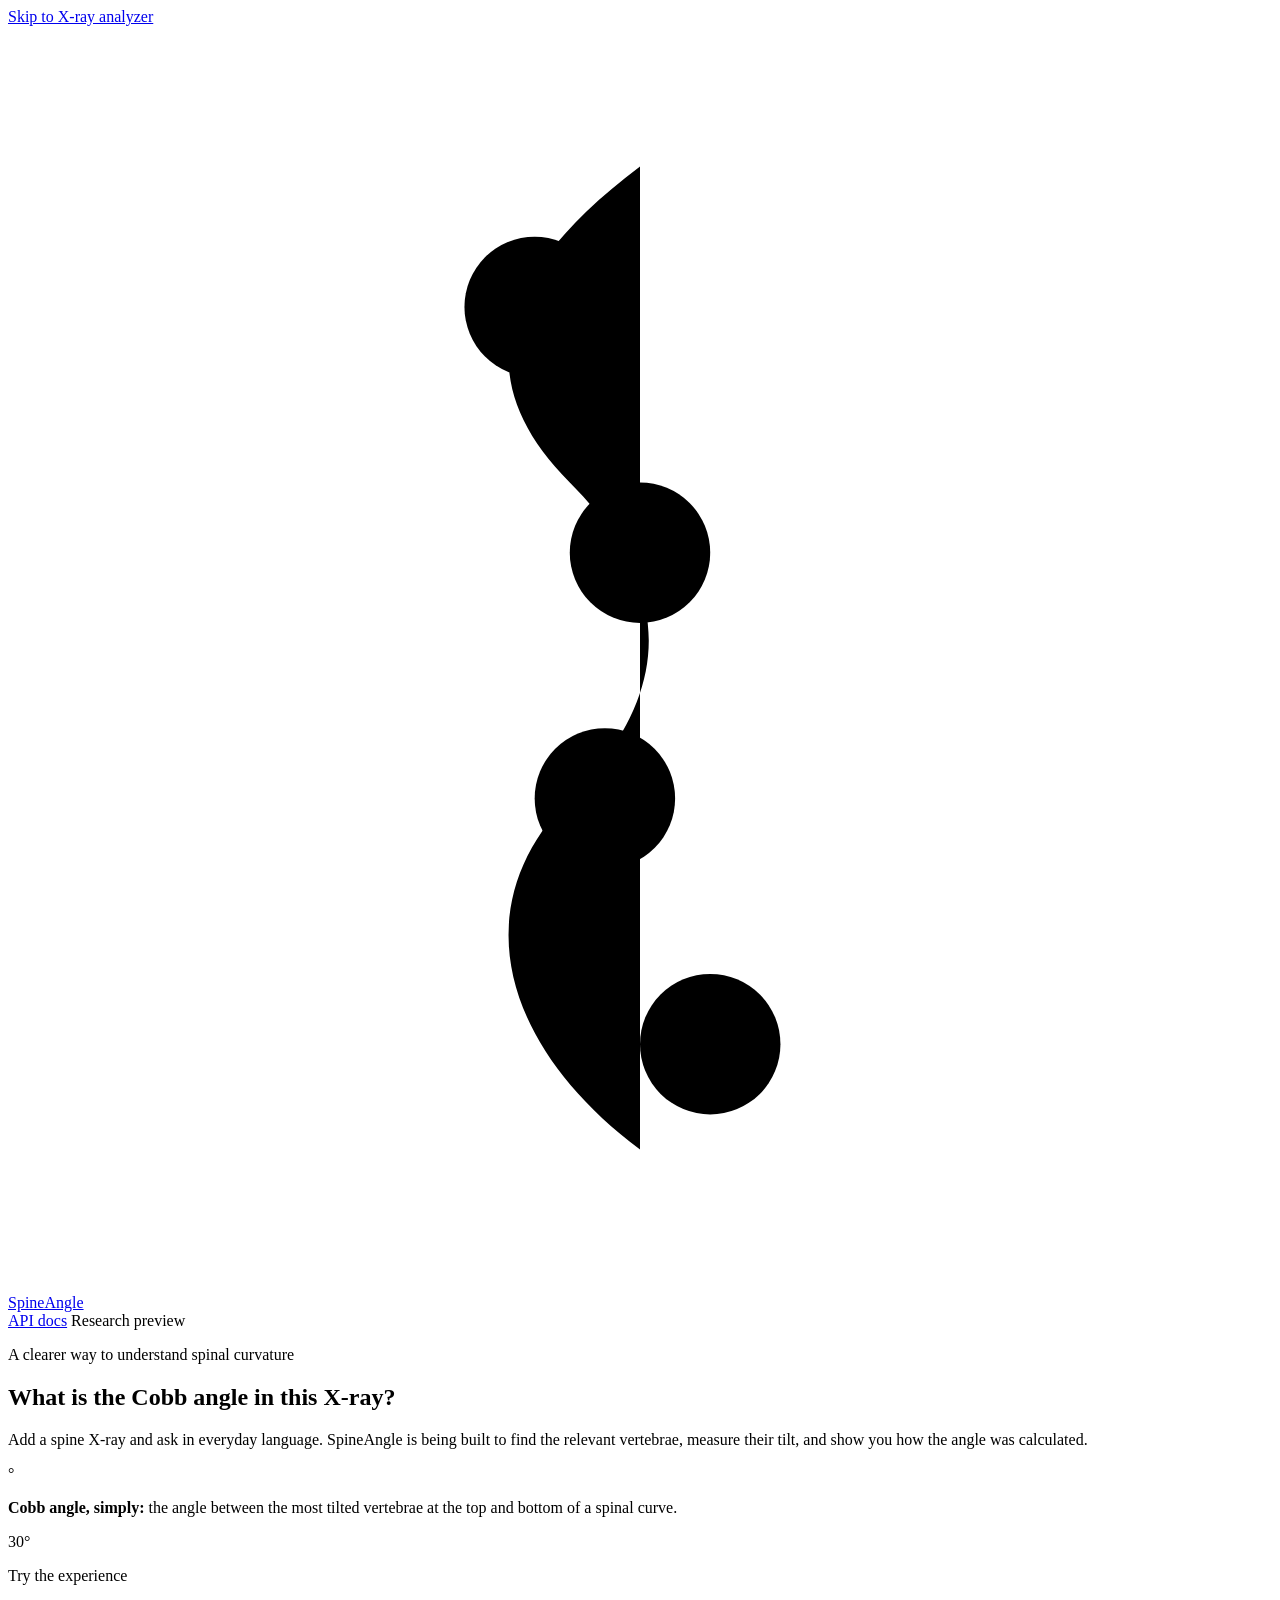
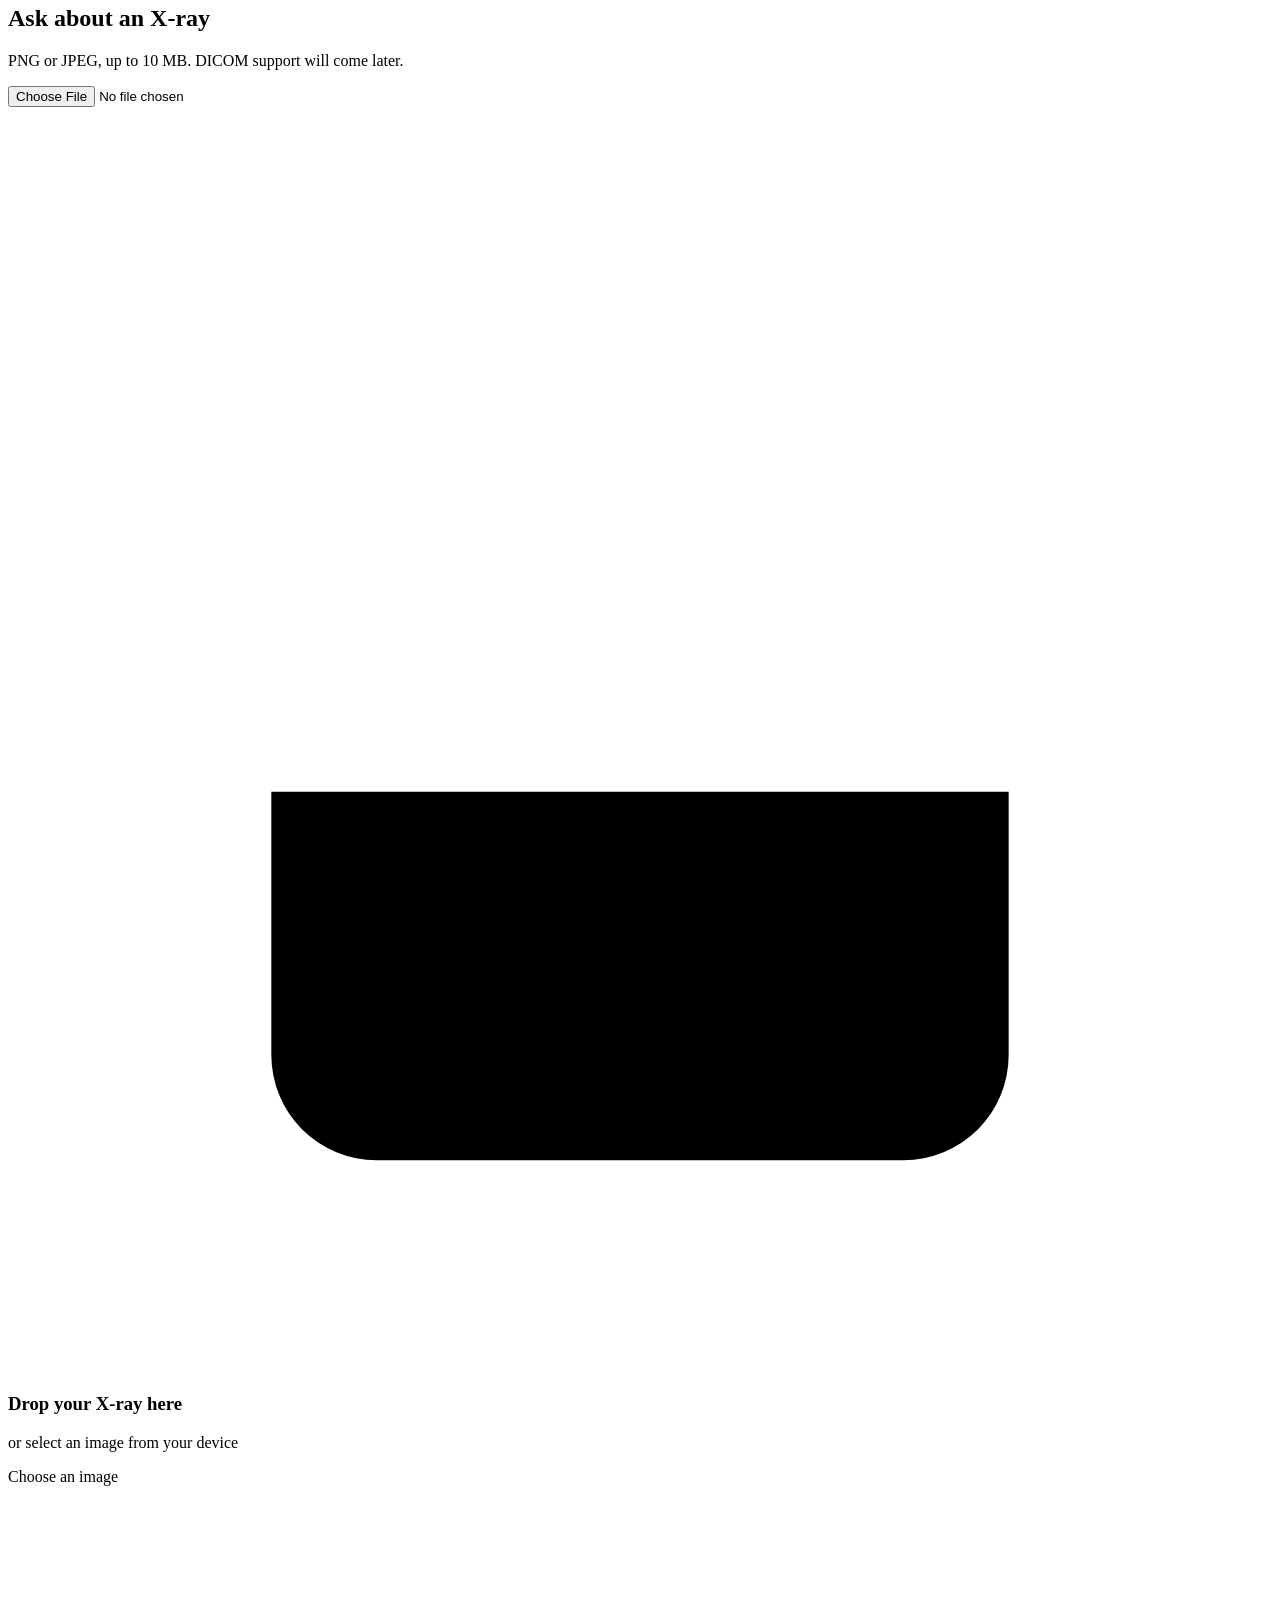
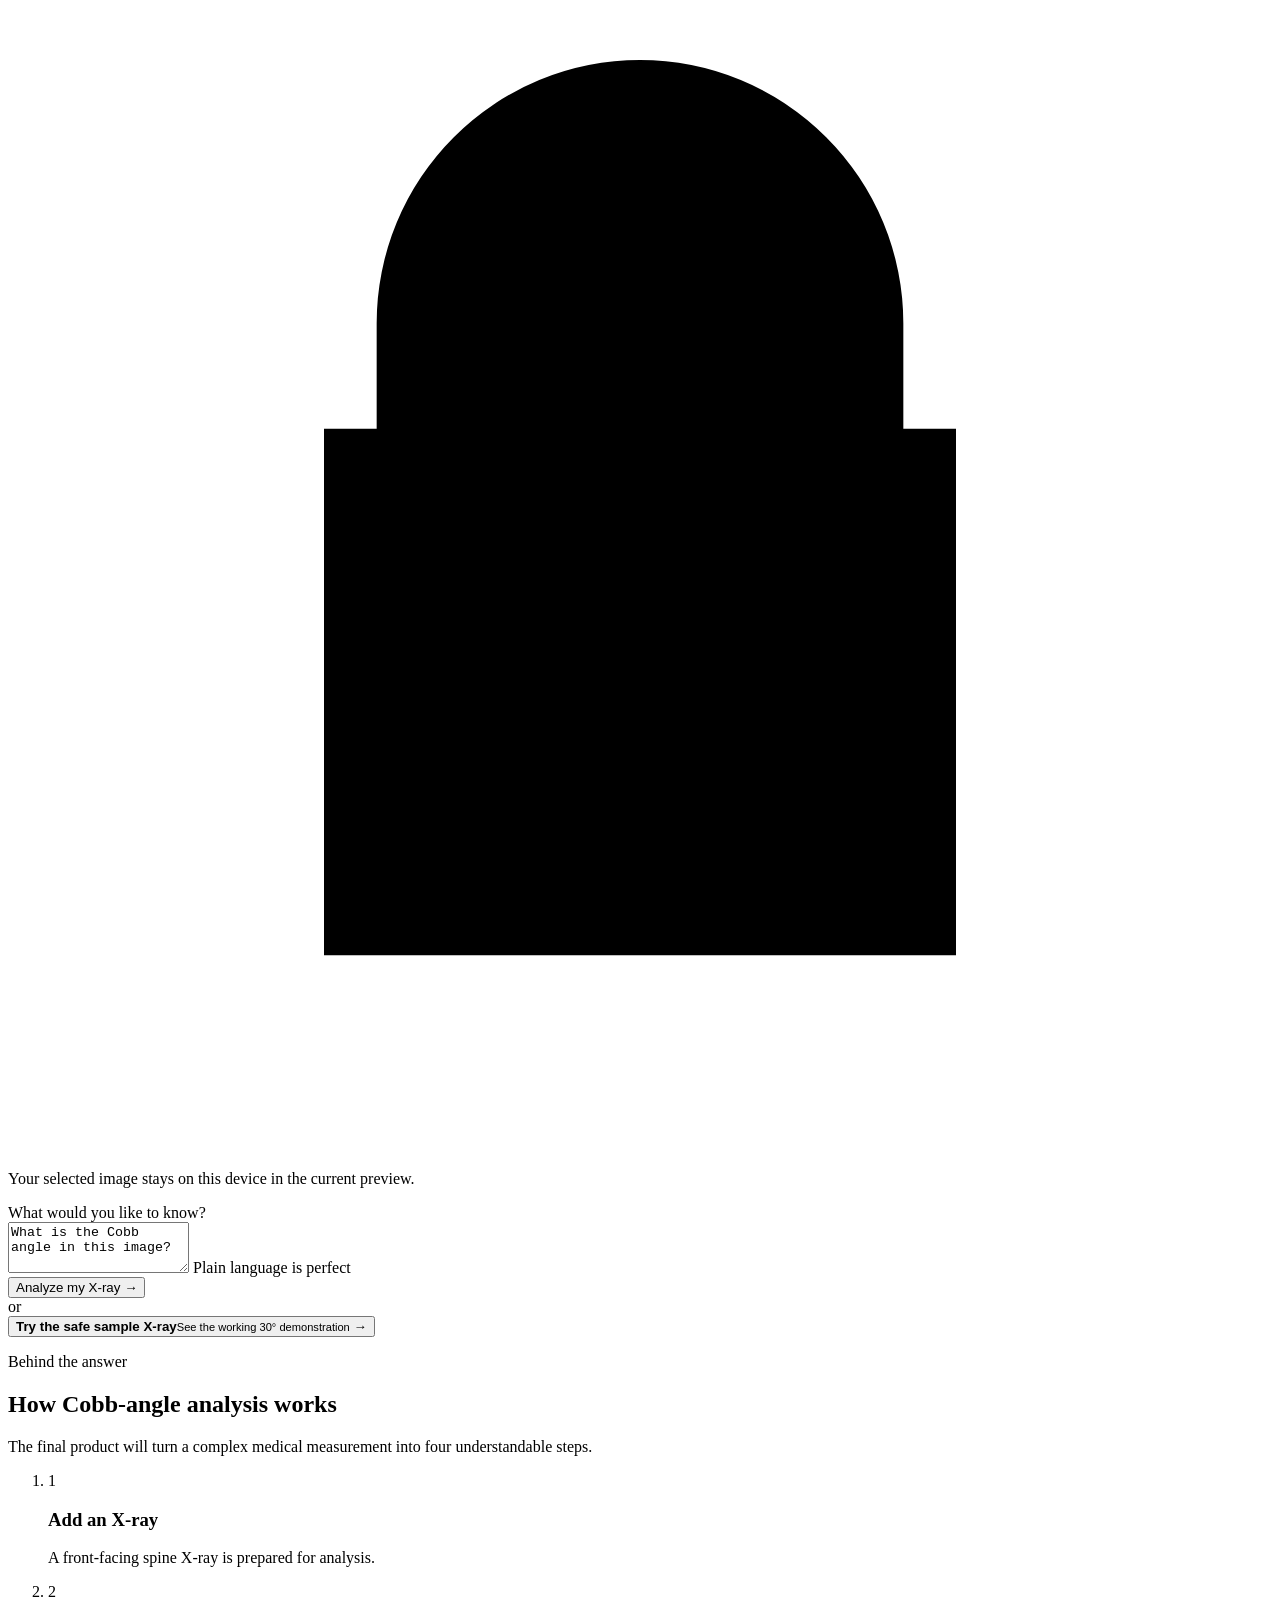
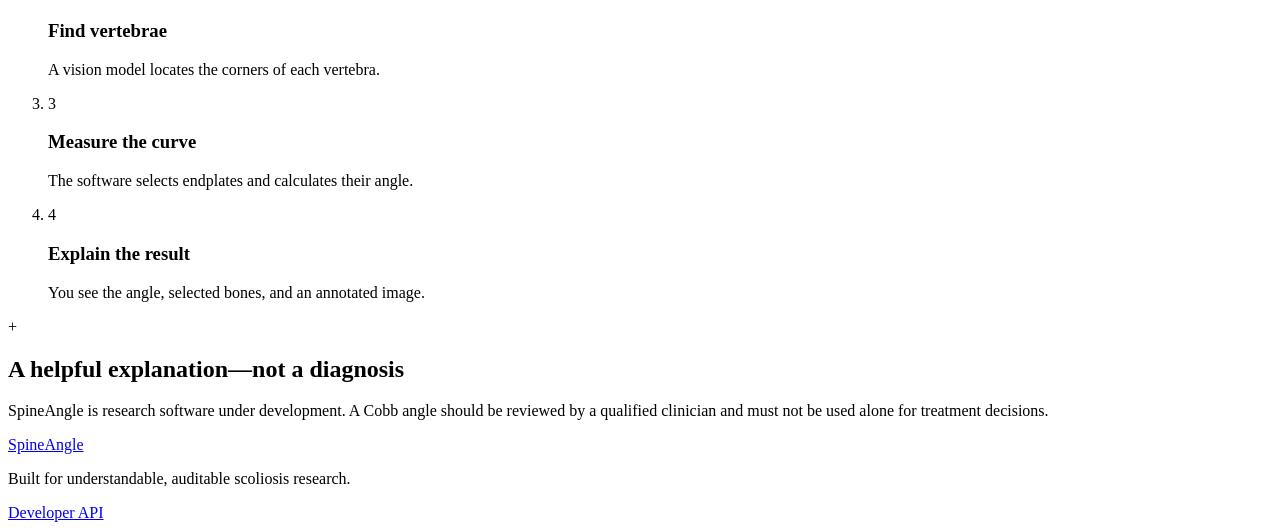
==== frontend/index.html @ 1d103268 "Move frontend to a top-level folder, out of the Python package Previously the static UI lived at src" ====
<!doctype html>
<html lang="en">
  <head>
    <meta charset="utf-8" />
    <meta name="viewport" content="width=device-width, initial-scale=1" />
    <meta
      name="description"
      content="A research preview for explaining Cobb-angle measurement from spine X-rays."
    />
    <title>SpineAngle — Understand a Cobb angle</title>
    <link rel="stylesheet" href="/assets/styles.css" />
    <script src="/assets/app.js" defer></script>
  </head>
  <body>
    <a class="skip-link" href="#analyzer">Skip to X-ray analyzer</a>

    <header class="site-header">
      <a class="brand" href="/" aria-label="SpineAngle home">
        <span class="brand-mark" aria-hidden="true">
          <svg viewBox="0 0 36 36" role="img">
            <path d="M18 4c-4 3-5 6-2 9 3 3 3 6 0 9-3 3-2 7 2 10" />
            <circle cx="15" cy="8" r="2" />
            <circle cx="18" cy="15" r="2" />
            <circle cx="17" cy="22" r="2" />
            <circle cx="20" cy="29" r="2" />
          </svg>
        </span>
        <span>SpineAngle</span>
      </a>
      <div class="header-actions">
        <a class="docs-link" href="/docs">API docs</a>
        <span class="preview-pill"><span></span> Research preview</span>
      </div>
    </header>

    <main>
      <section class="hero" aria-labelledby="page-title">
        <div class="hero-copy">
          <p class="eyebrow">A clearer way to understand spinal curvature</p>
          <h1 id="page-title">What is the Cobb angle in this X-ray?</h1>
          <p class="hero-description">
            Add a spine X-ray and ask in everyday language. SpineAngle is being built to find
            the relevant vertebrae, measure their tilt, and show you how the angle was calculated.
          </p>
          <div class="plain-language-note">
            <span aria-hidden="true">°</span>
            <p>
              <strong>Cobb angle, simply:</strong> the angle between the most tilted vertebrae
              at the top and bottom of a spinal curve.
            </p>
          </div>
        </div>

        <div class="hero-visual" aria-hidden="true">
          <div class="scan-frame">
            <div class="scan-glow"></div>
            <div class="spine">
              <i></i><i></i><i></i><i></i><i></i><i></i><i></i><i></i><i></i>
            </div>
            <div class="measure-line measure-line-top"></div>
            <div class="measure-line measure-line-bottom"></div>
            <div class="angle-chip">30°</div>
          </div>
        </div>
      </section>

      <section class="analyzer-section" id="analyzer" aria-labelledby="analyzer-title">
        <div class="section-heading">
          <p class="eyebrow">Try the experience</p>
          <h2 id="analyzer-title">Ask about an X-ray</h2>
          <p>PNG or JPEG, up to 10 MB. DICOM support will come later.</p>
        </div>

        <div class="analyzer-grid">
          <div class="upload-card">
            <div
              class="drop-zone"
              id="drop-zone"
              role="button"
              tabindex="0"
              aria-describedby="upload-help upload-privacy"
            >
              <input id="xray-input" type="file" accept="image/png,image/jpeg,.png,.jpg,.jpeg" />
              <div class="upload-empty" id="upload-empty">
                <div class="upload-icon" aria-hidden="true">
                  <svg viewBox="0 0 24 24">
                    <path d="M12 16V4m0 0L7.5 8.5M12 4l4.5 4.5M5 13v5a2 2 0 0 0 2 2h10a2 2 0 0 0 2-2v-5" />
                  </svg>
                </div>
                <h3>Drop your X-ray here</h3>
                <p id="upload-help">or select an image from your device</p>
                <span class="choose-file">Choose an image</span>
              </div>
              <div class="upload-preview" id="upload-preview" hidden>
                <img id="preview-image" alt="Preview of the selected spine X-ray" />
                <div class="file-summary">
                  <span class="file-type" id="file-type">JPG</span>
                  <div>
                    <strong id="file-name"></strong>
                    <small id="file-size"></small>
                  </div>
                  <button class="icon-button" id="remove-image" type="button" aria-label="Remove image">×</button>
                </div>
              </div>
            </div>

            <p class="privacy-note" id="upload-privacy">
              <svg viewBox="0 0 24 24" aria-hidden="true"><path d="M7 10V8a5 5 0 0 1 10 0v2m-11 0h12v10H6z" /></svg>
              Your selected image stays on this device in the current preview.
            </p>
          </div>

          <div class="question-card">
            <label for="question-input">What would you like to know?</label>
            <div class="question-input-wrap">
              <textarea id="question-input" rows="3">What is the Cobb angle in this image?</textarea>
              <span class="character-hint">Plain language is perfect</span>
            </div>
            <button class="primary-button" id="analyze-button" type="button">
              <span>Analyze my X-ray</span>
              <span aria-hidden="true">→</span>
            </button>
            <div class="or-divider"><span>or</span></div>
            <button class="secondary-button" id="sample-button" type="button">
              <span class="sample-thumbnail" aria-hidden="true"></span>
              <span><strong>Try the safe sample X-ray</strong><small>See the working 30° demonstration</small></span>
              <span aria-hidden="true">→</span>
            </button>
          </div>
        </div>

        <div class="status-card" id="status-card" role="status" aria-live="polite" hidden>
          <div class="status-icon" aria-hidden="true">i</div>
          <div>
            <h3 id="status-title">The landmark AI is the next milestone</h3>
            <p id="status-message"></p>
          </div>
          <button class="text-button" id="status-sample-button" type="button">Try the sample instead</button>
        </div>

        <section class="result-card" id="result-card" aria-labelledby="result-title" hidden>
          <div class="result-image-wrap">
            <img id="result-image" alt="Synthetic X-ray annotated with the selected Cobb endplates" />
            <span class="image-badge">Annotated result</span>
          </div>
          <div class="result-content">
            <p class="eyebrow">Sample analysis complete</p>
            <div class="result-heading-row">
              <div>
                <h2 id="result-title">Cobb angle</h2>
                <p>A known synthetic case used to verify the software workflow.</p>
              </div>
              <div class="angle-result"><strong id="angle-value">—</strong><span>degrees</span></div>
            </div>
            <div class="result-explanation">
              <h3>What this means</h3>
              <p id="angle-explanation"></p>
            </div>
            <dl class="measurement-details">
              <div><dt>Upper vertebra</dt><dd id="upper-vertebra">—</dd></div>
              <div><dt>Lower vertebra</dt><dd id="lower-vertebra">—</dd></div>
              <div><dt>Method</dt><dd>Endplate angle</dd></div>
            </dl>
            <div class="result-actions">
              <a class="primary-button compact" id="annotated-link" href="#" target="_blank" rel="noreferrer">View full image</a>
              <button class="text-button" id="start-over" type="button">Start over</button>
            </div>
          </div>
        </section>
      </section>

      <section class="how-it-works" aria-labelledby="how-title">
        <div class="section-heading centered">
          <p class="eyebrow">Behind the answer</p>
          <h2 id="how-title">How Cobb-angle analysis works</h2>
          <p>The final product will turn a complex medical measurement into four understandable steps.</p>
        </div>
        <ol class="steps">
          <li><span>1</span><h3>Add an X-ray</h3><p>A front-facing spine X-ray is prepared for analysis.</p></li>
          <li><span>2</span><h3>Find vertebrae</h3><p>A vision model locates the corners of each vertebra.</p></li>
          <li><span>3</span><h3>Measure the curve</h3><p>The software selects endplates and calculates their angle.</p></li>
          <li><span>4</span><h3>Explain the result</h3><p>You see the angle, selected bones, and an annotated image.</p></li>
        </ol>
      </section>

      <section class="safety-banner" aria-label="Research use notice">
        <div class="safety-icon" aria-hidden="true">+</div>
        <div>
          <h2>A helpful explanation—not a diagnosis</h2>
          <p>
            SpineAngle is research software under development. A Cobb angle should be reviewed by a
            qualified clinician and must not be used alone for treatment decisions.
          </p>
        </div>
      </section>
    </main>

    <footer>
      <a class="brand footer-brand" href="/">SpineAngle</a>
      <p>Built for understandable, auditable scoliosis research.</p>
      <a href="/docs">Developer API</a>
    </footer>
  </body>
</html>
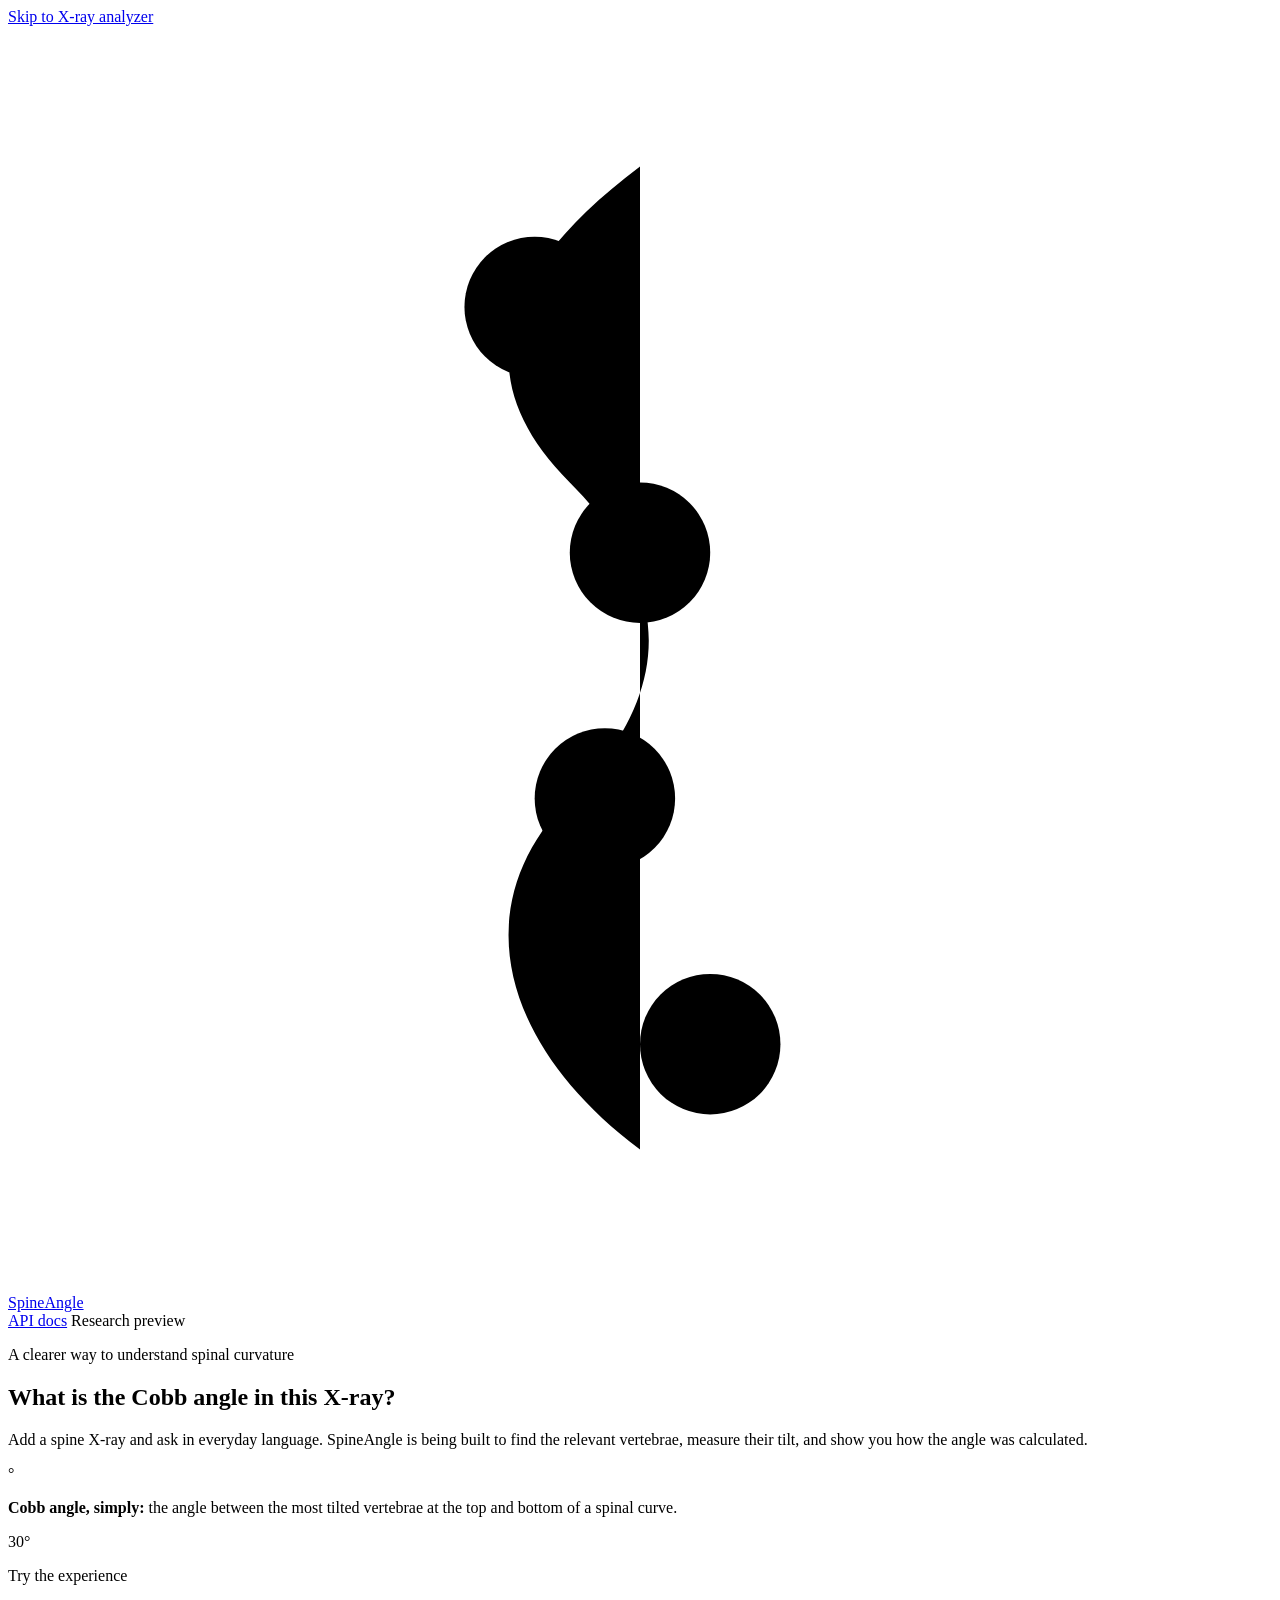
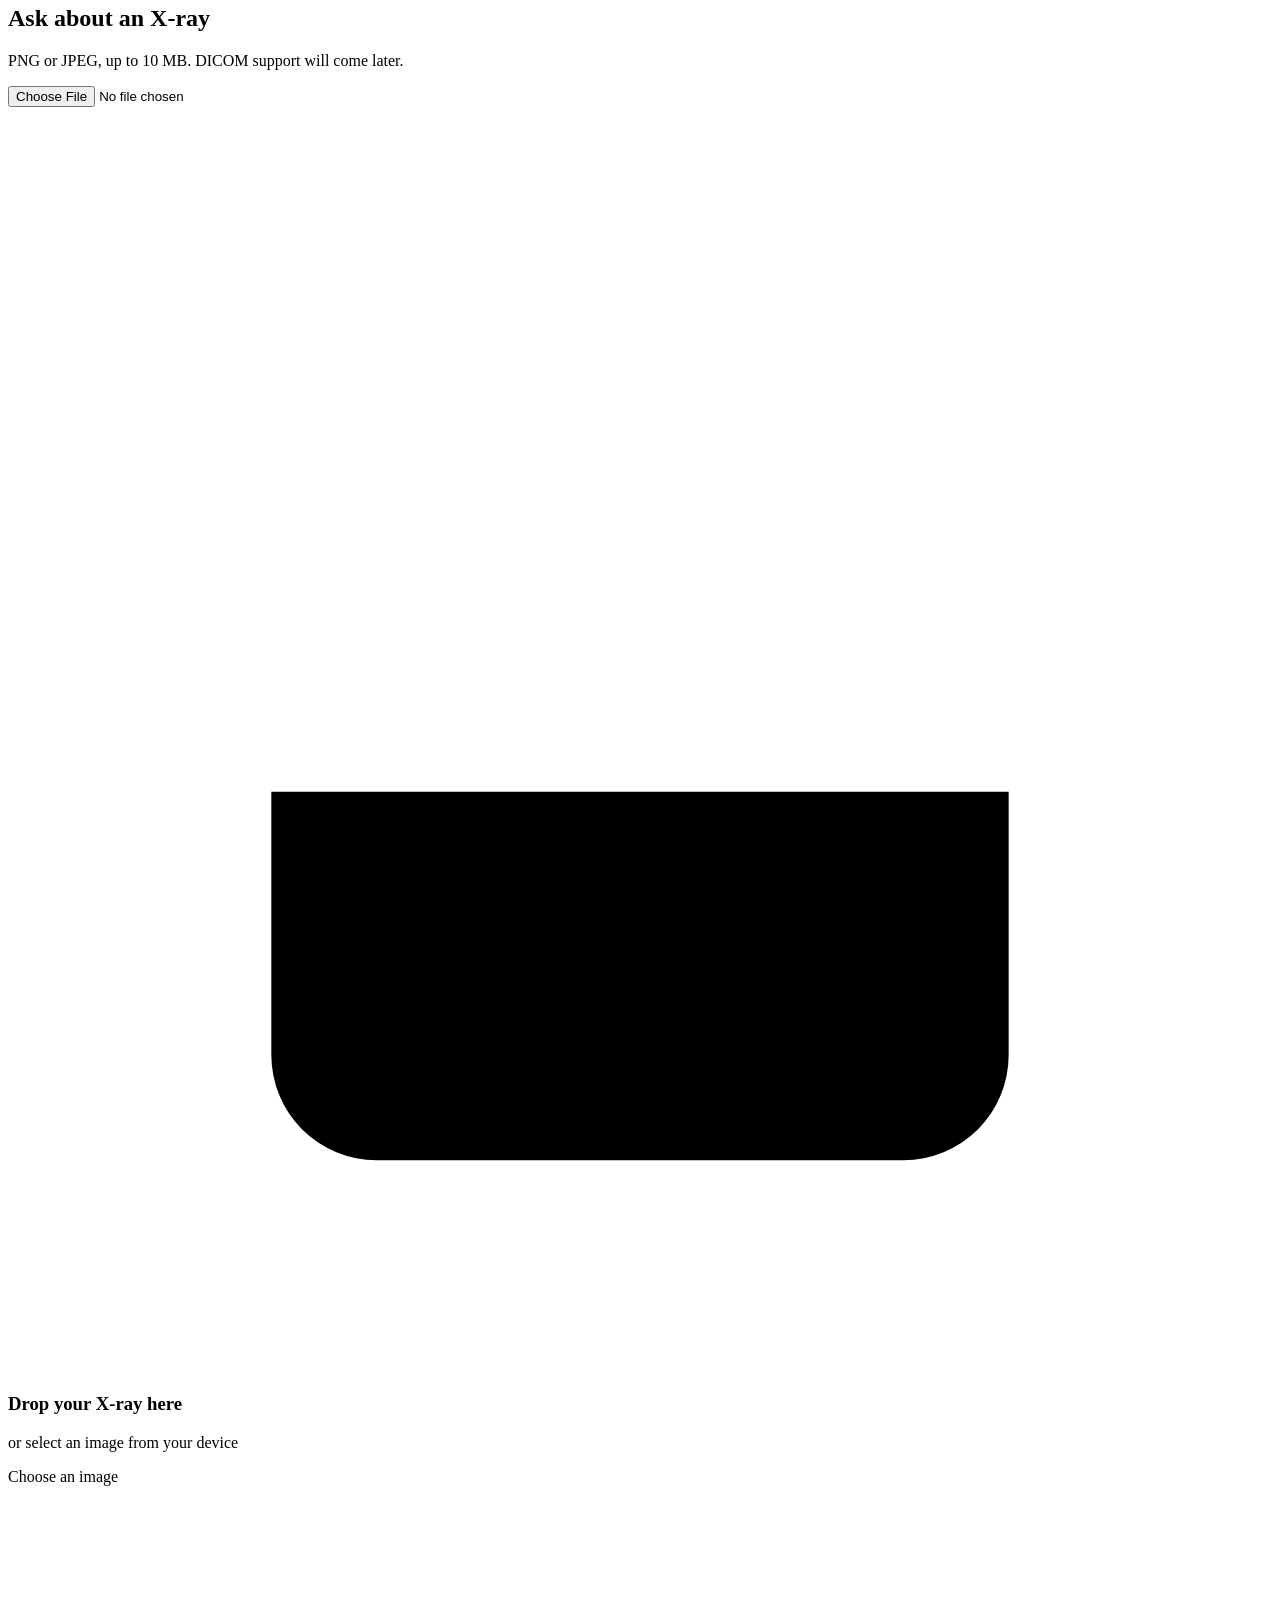
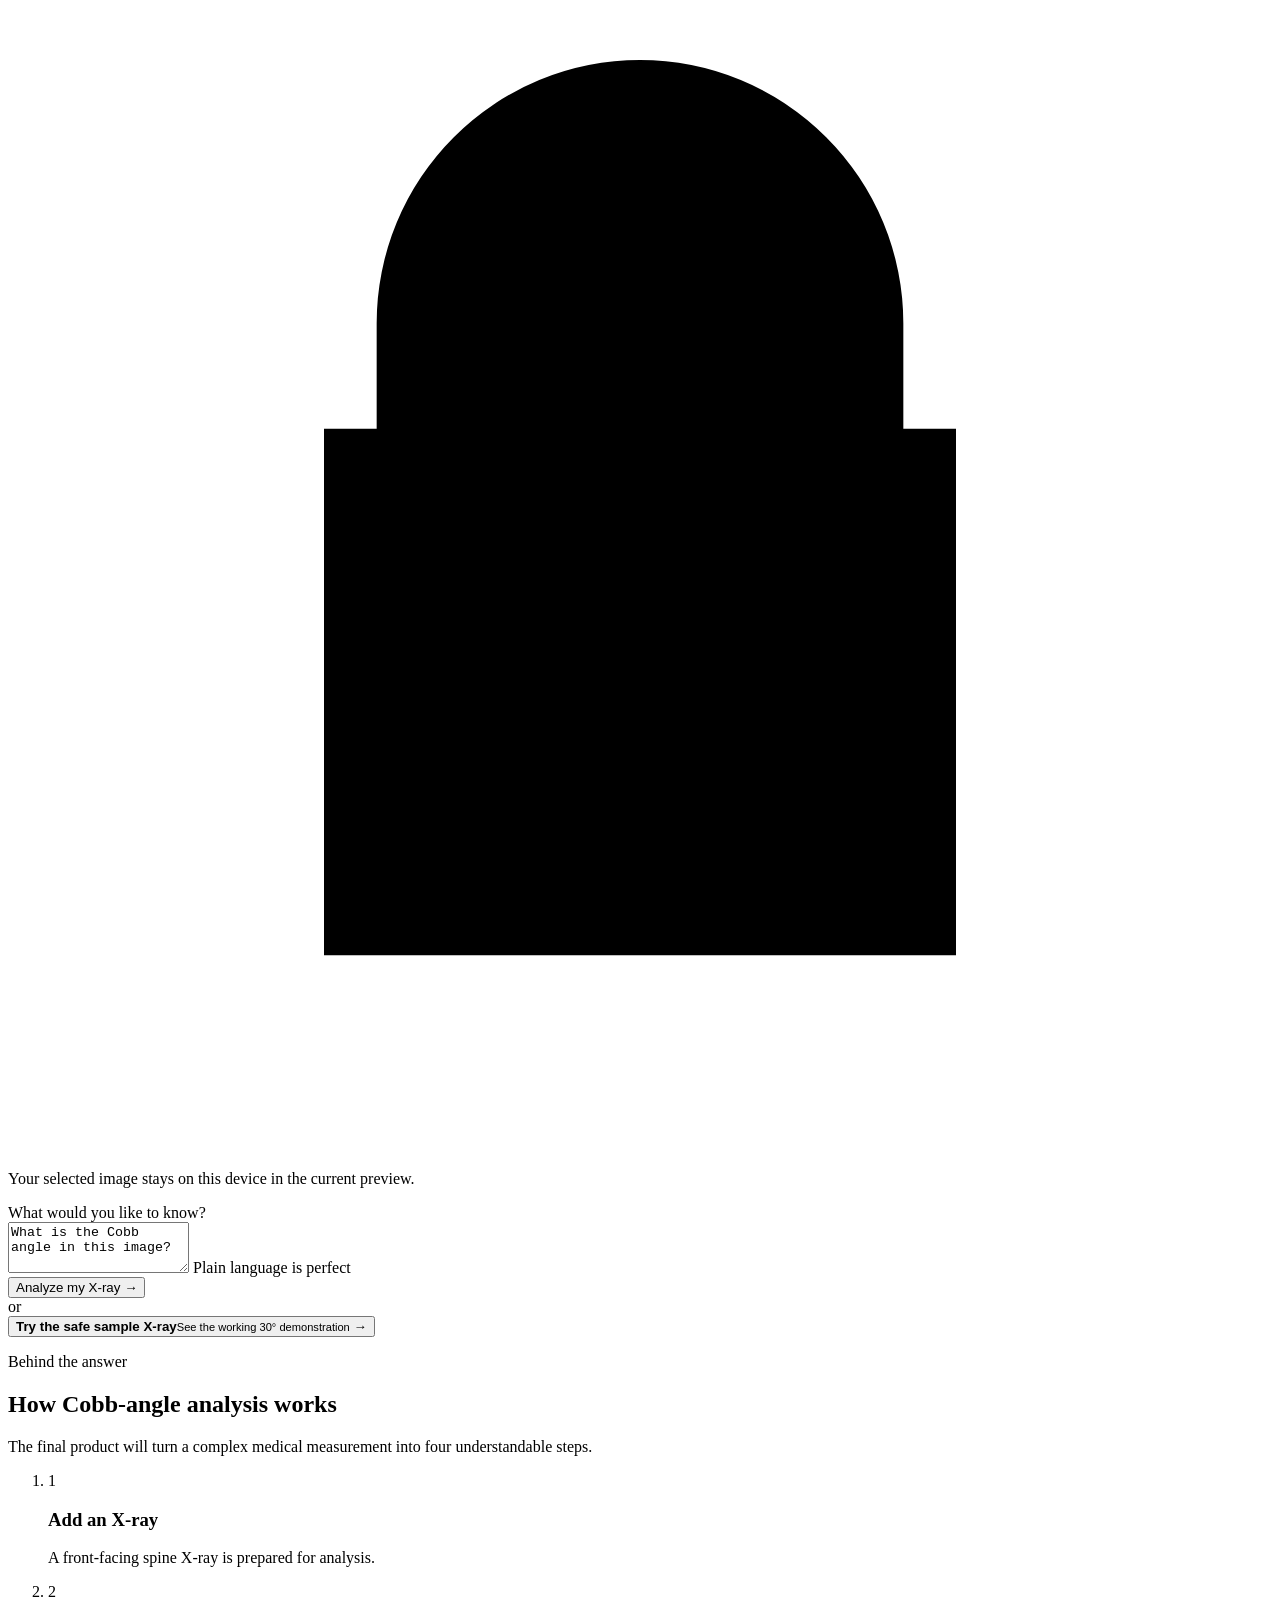
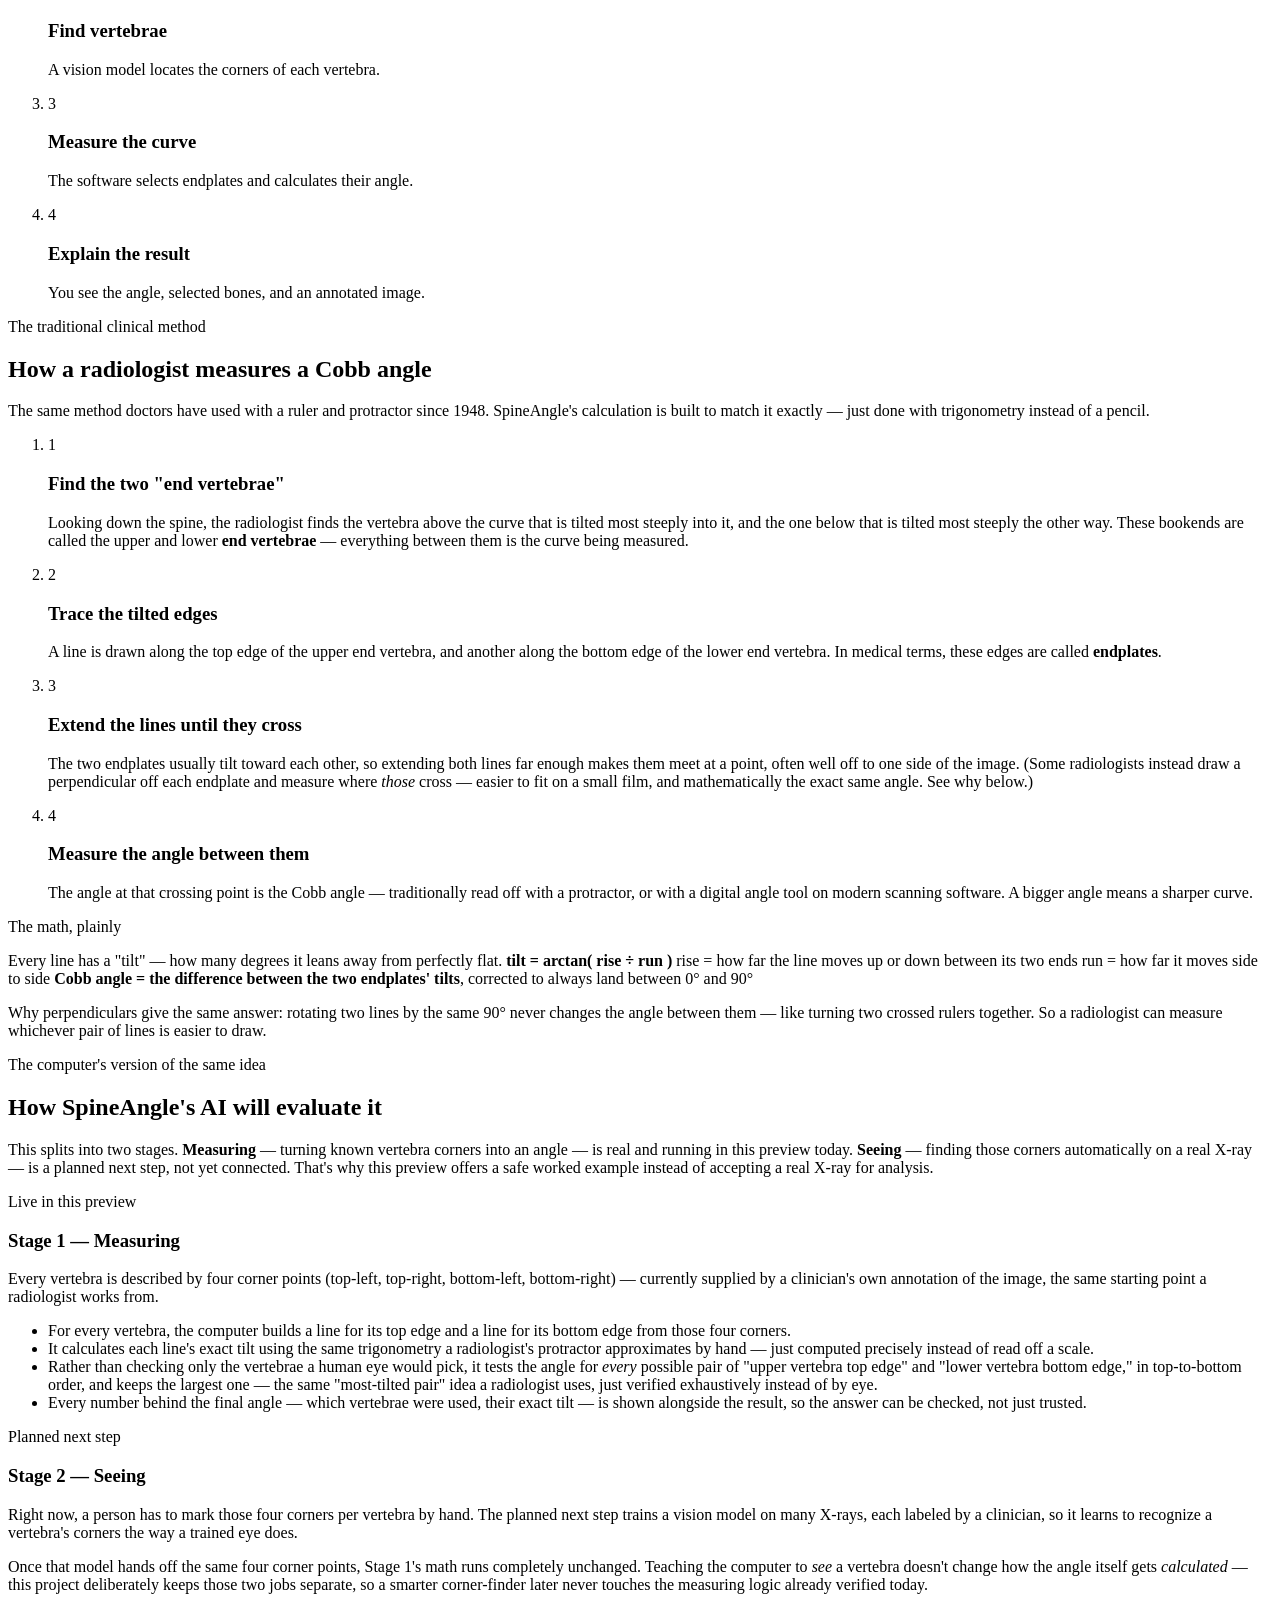
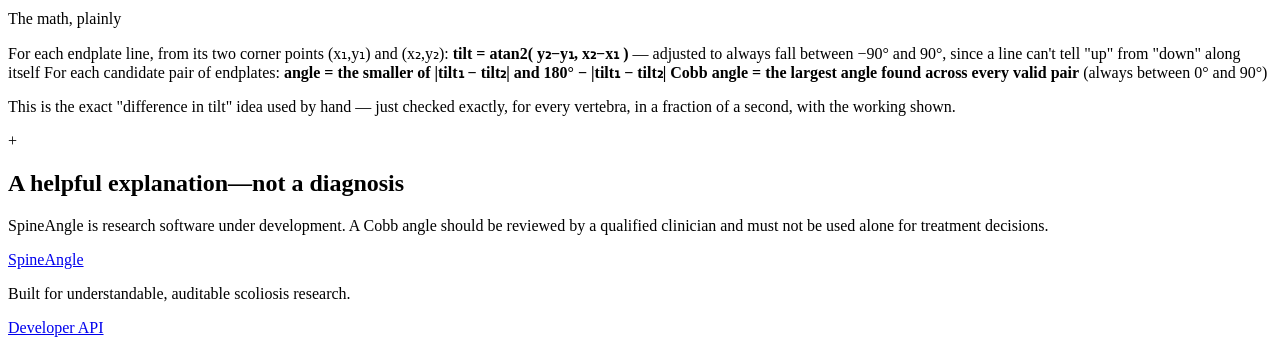
==== commit edcb4d0d: "Add radiologist-method and AI-method explainer sections Two new content sections on the landing page" ====
--- a/frontend/index.html
+++ b/frontend/index.html
@@ -183,6 +183,155 @@
         </ol>
       </section>
 
+      <section class="explainer" id="radiologist-method" aria-labelledby="radiologist-title">
+        <div class="section-heading centered">
+          <p class="eyebrow">The traditional clinical method</p>
+          <h2 id="radiologist-title">How a radiologist measures a Cobb angle</h2>
+          <p>
+            The same method doctors have used with a ruler and protractor since 1948. SpineAngle's
+            calculation is built to match it exactly — just done with trigonometry instead of a pencil.
+          </p>
+        </div>
+
+        <div class="explainer-body">
+          <ol class="method-steps">
+            <li>
+              <span>1</span>
+              <div>
+                <h3>Find the two "end vertebrae"</h3>
+                <p>
+                  Looking down the spine, the radiologist finds the vertebra above the curve that is
+                  tilted most steeply into it, and the one below that is tilted most steeply the other
+                  way. These bookends are called the upper and lower <strong>end vertebrae</strong> —
+                  everything between them is the curve being measured.
+                </p>
+              </div>
+            </li>
+            <li>
+              <span>2</span>
+              <div>
+                <h3>Trace the tilted edges</h3>
+                <p>
+                  A line is drawn along the top edge of the upper end vertebra, and another along the
+                  bottom edge of the lower end vertebra. In medical terms, these edges are called
+                  <strong>endplates</strong>.
+                </p>
+              </div>
+            </li>
+            <li>
+              <span>3</span>
+              <div>
+                <h3>Extend the lines until they cross</h3>
+                <p>
+                  The two endplates usually tilt toward each other, so extending both lines far enough
+                  makes them meet at a point, often well off to one side of the image. (Some radiologists
+                  instead draw a perpendicular off each endplate and measure where <em>those</em> cross —
+                  easier to fit on a small film, and mathematically the exact same angle. See why below.)
+                </p>
+              </div>
+            </li>
+            <li>
+              <span>4</span>
+              <div>
+                <h3>Measure the angle between them</h3>
+                <p>
+                  The angle at that crossing point is the Cobb angle — traditionally read off with a
+                  protractor, or with a digital angle tool on modern scanning software. A bigger angle
+                  means a sharper curve.
+                </p>
+              </div>
+            </li>
+          </ol>
+
+          <div class="formula-panel">
+            <p class="eyebrow">The math, plainly</p>
+            <div class="formula-box">
+              <span class="formula-line">Every line has a "tilt" — how many degrees it leans away from perfectly flat.</span>
+              <span class="formula-line"><strong>tilt = arctan( rise ÷ run )</strong></span>
+              <span class="formula-line">rise = how far the line moves up or down between its two ends</span>
+              <span class="formula-line">run = how far it moves side to side</span>
+              <span class="formula-line"><strong>Cobb angle = the difference between the two endplates' tilts</strong>, corrected to always land between 0° and 90°</span>
+            </div>
+            <p class="formula-note">
+              Why perpendiculars give the same answer: rotating two lines by the same 90° never
+              changes the angle between them — like turning two crossed rulers together. So a
+              radiologist can measure whichever pair of lines is easier to draw.
+            </p>
+          </div>
+        </div>
+      </section>
+
+      <section class="explainer" id="ai-method" aria-labelledby="ai-title">
+        <div class="section-heading centered">
+          <p class="eyebrow">The computer's version of the same idea</p>
+          <h2 id="ai-title">How SpineAngle's AI will evaluate it</h2>
+          <p>
+            This splits into two stages. <strong>Measuring</strong> — turning known vertebra corners
+            into an angle — is real and running in this preview today. <strong>Seeing</strong> —
+            finding those corners automatically on a real X-ray — is a planned next step, not yet
+            connected. That's why this preview offers a safe worked example instead of accepting a
+            real X-ray for analysis.
+          </p>
+        </div>
+
+        <div class="explainer-body">
+          <div class="stage-list">
+            <article class="stage-card">
+              <span class="stage-badge stage-badge-live">Live in this preview</span>
+              <h3>Stage 1 — Measuring</h3>
+              <p>
+                Every vertebra is described by four corner points (top-left, top-right, bottom-left,
+                bottom-right) — currently supplied by a clinician's own annotation of the image, the
+                same starting point a radiologist works from.
+              </p>
+              <ul>
+                <li>For every vertebra, the computer builds a line for its top edge and a line for its
+                  bottom edge from those four corners.</li>
+                <li>It calculates each line's exact tilt using the same trigonometry a radiologist's
+                  protractor approximates by hand — just computed precisely instead of read off a scale.</li>
+                <li>Rather than checking only the vertebrae a human eye would pick, it tests the angle
+                  for <em>every</em> possible pair of "upper vertebra top edge" and "lower vertebra bottom
+                  edge," in top-to-bottom order, and keeps the largest one — the same "most-tilted pair"
+                  idea a radiologist uses, just verified exhaustively instead of by eye.</li>
+                <li>Every number behind the final angle — which vertebrae were used, their exact tilt —
+                  is shown alongside the result, so the answer can be checked, not just trusted.</li>
+              </ul>
+            </article>
+
+            <article class="stage-card">
+              <span class="stage-badge stage-badge-planned">Planned next step</span>
+              <h3>Stage 2 — Seeing</h3>
+              <p>
+                Right now, a person has to mark those four corners per vertebra by hand. The planned
+                next step trains a vision model on many X-rays, each labeled by a clinician, so it
+                learns to recognize a vertebra's corners the way a trained eye does.
+              </p>
+              <p>
+                Once that model hands off the same four corner points, Stage 1's math runs completely
+                unchanged. Teaching the computer to <em>see</em> a vertebra doesn't change how the angle
+                itself gets <em>calculated</em> — this project deliberately keeps those two jobs separate,
+                so a smarter corner-finder later never touches the measuring logic already verified today.
+              </p>
+            </article>
+          </div>
+
+          <div class="formula-panel">
+            <p class="eyebrow">The math, plainly</p>
+            <div class="formula-box">
+              <span class="formula-line">For each endplate line, from its two corner points (x₁,y₁) and (x₂,y₂):</span>
+              <span class="formula-line"><strong>tilt = atan2( y₂−y₁, x₂−x₁ )</strong> — adjusted to always fall between −90° and 90°, since a line can't tell "up" from "down" along itself</span>
+              <span class="formula-line">For each candidate pair of endplates:</span>
+              <span class="formula-line"><strong>angle = the smaller of |tilt₁ − tilt₂| and 180° − |tilt₁ − tilt₂|</strong></span>
+              <span class="formula-line"><strong>Cobb angle = the largest angle found across every valid pair</strong> (always between 0° and 90°)</span>
+            </div>
+            <p class="formula-note">
+              This is the exact "difference in tilt" idea used by hand — just checked exactly, for
+              every vertebra, in a fraction of a second, with the working shown.
+            </p>
+          </div>
+        </div>
+      </section>
+
       <section class="safety-banner" aria-label="Research use notice">
         <div class="safety-icon" aria-hidden="true">+</div>
         <div>
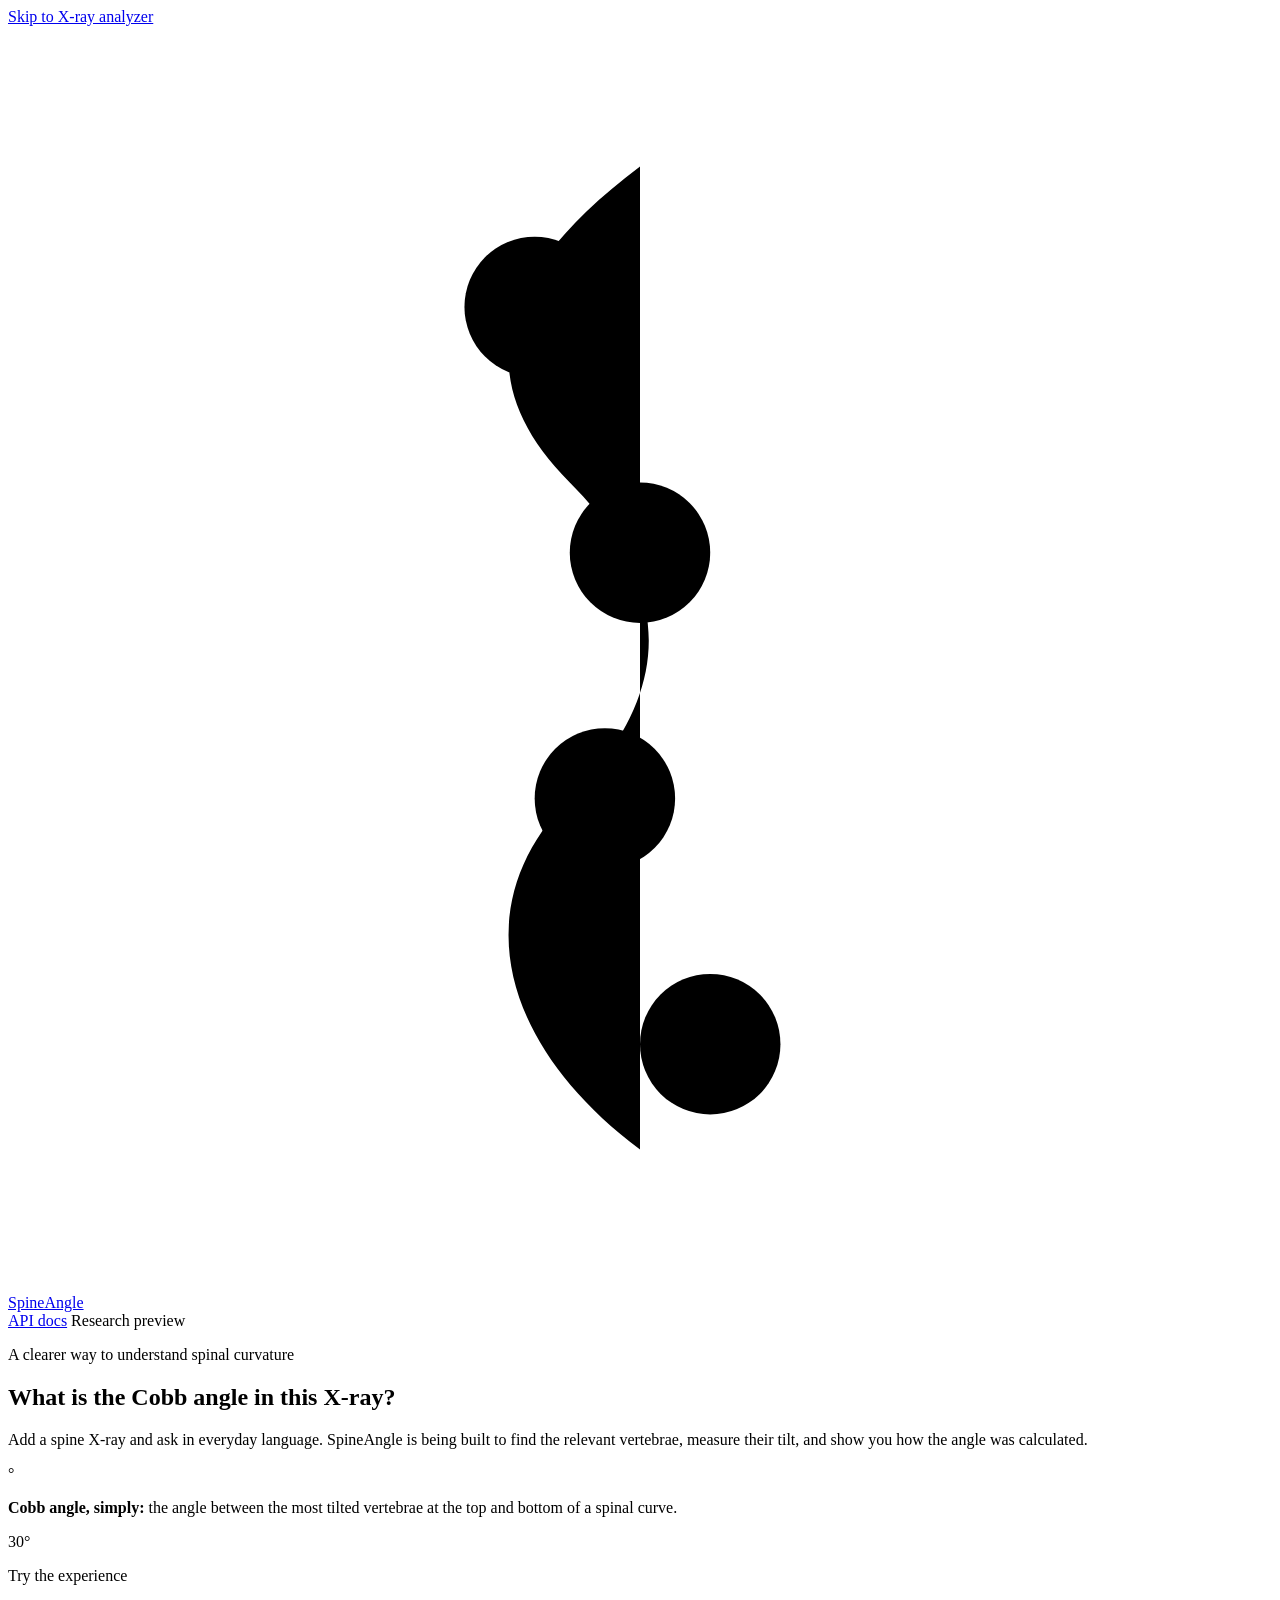
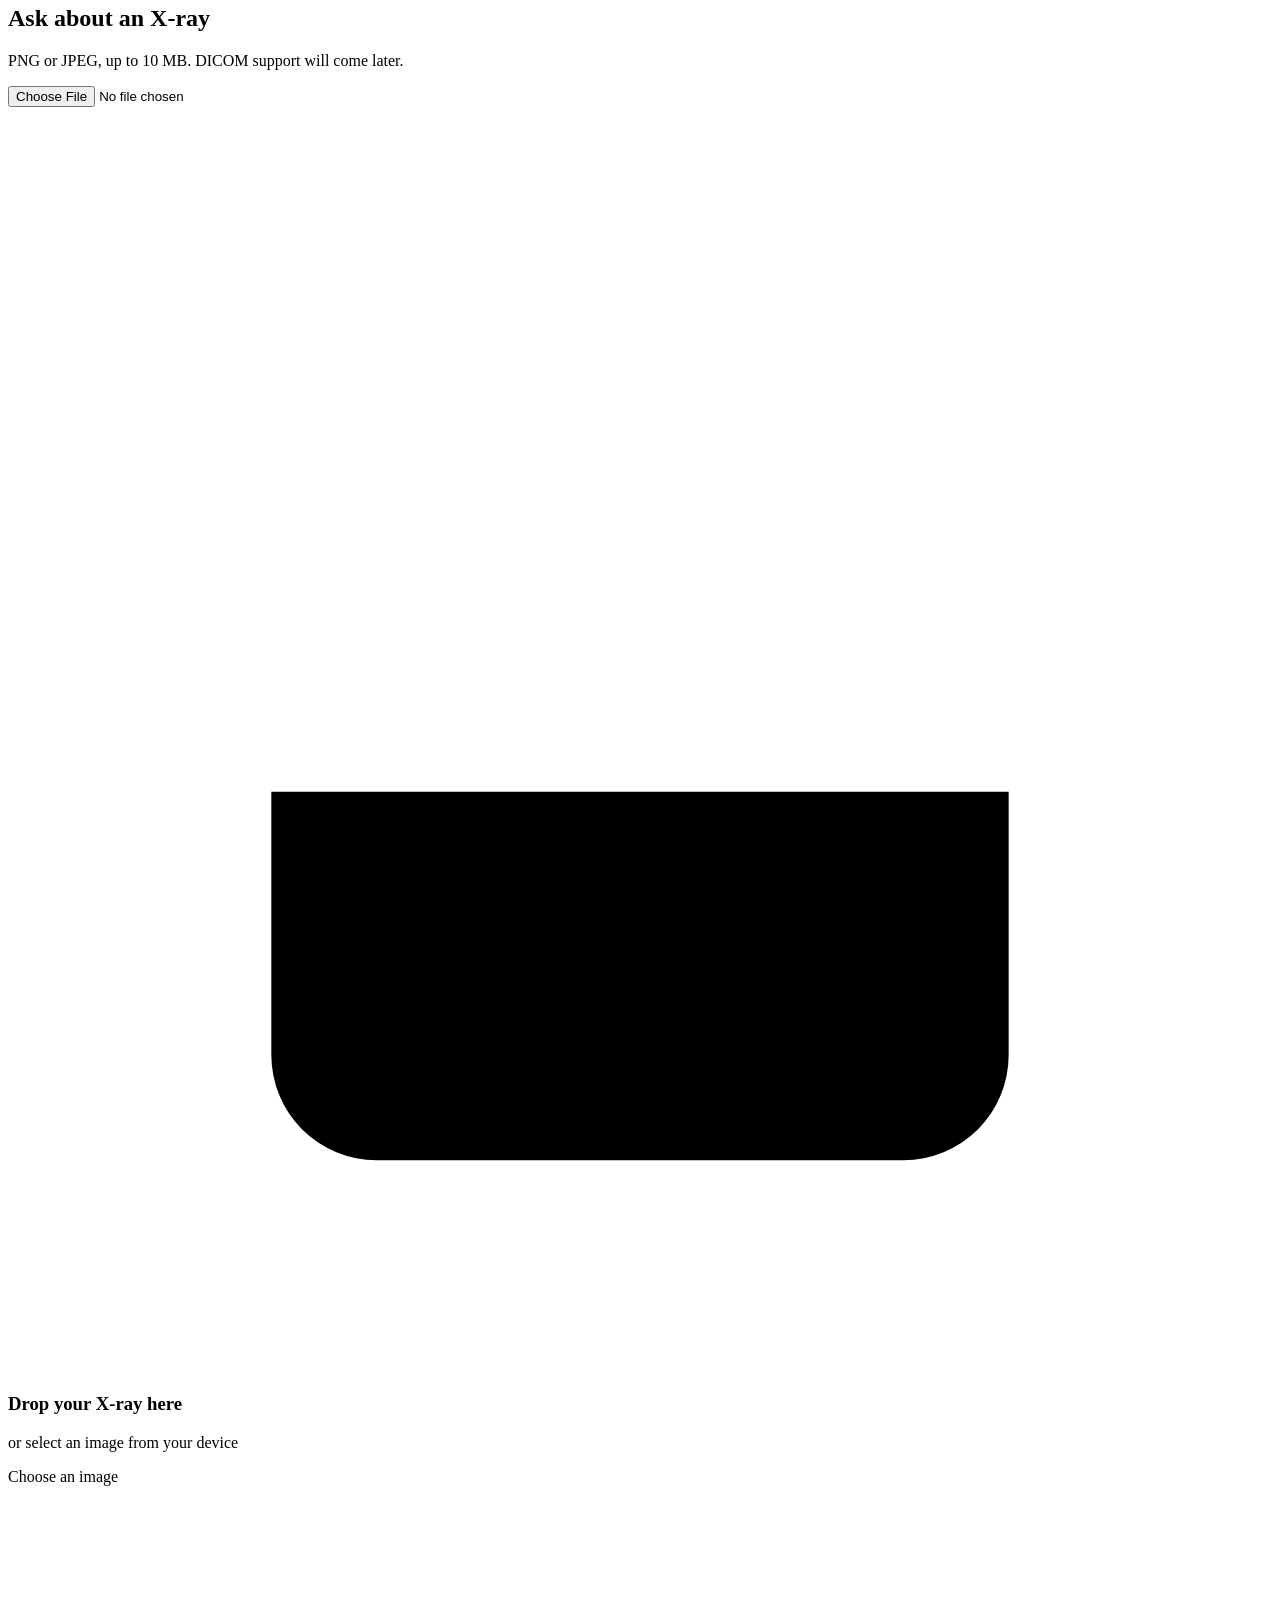
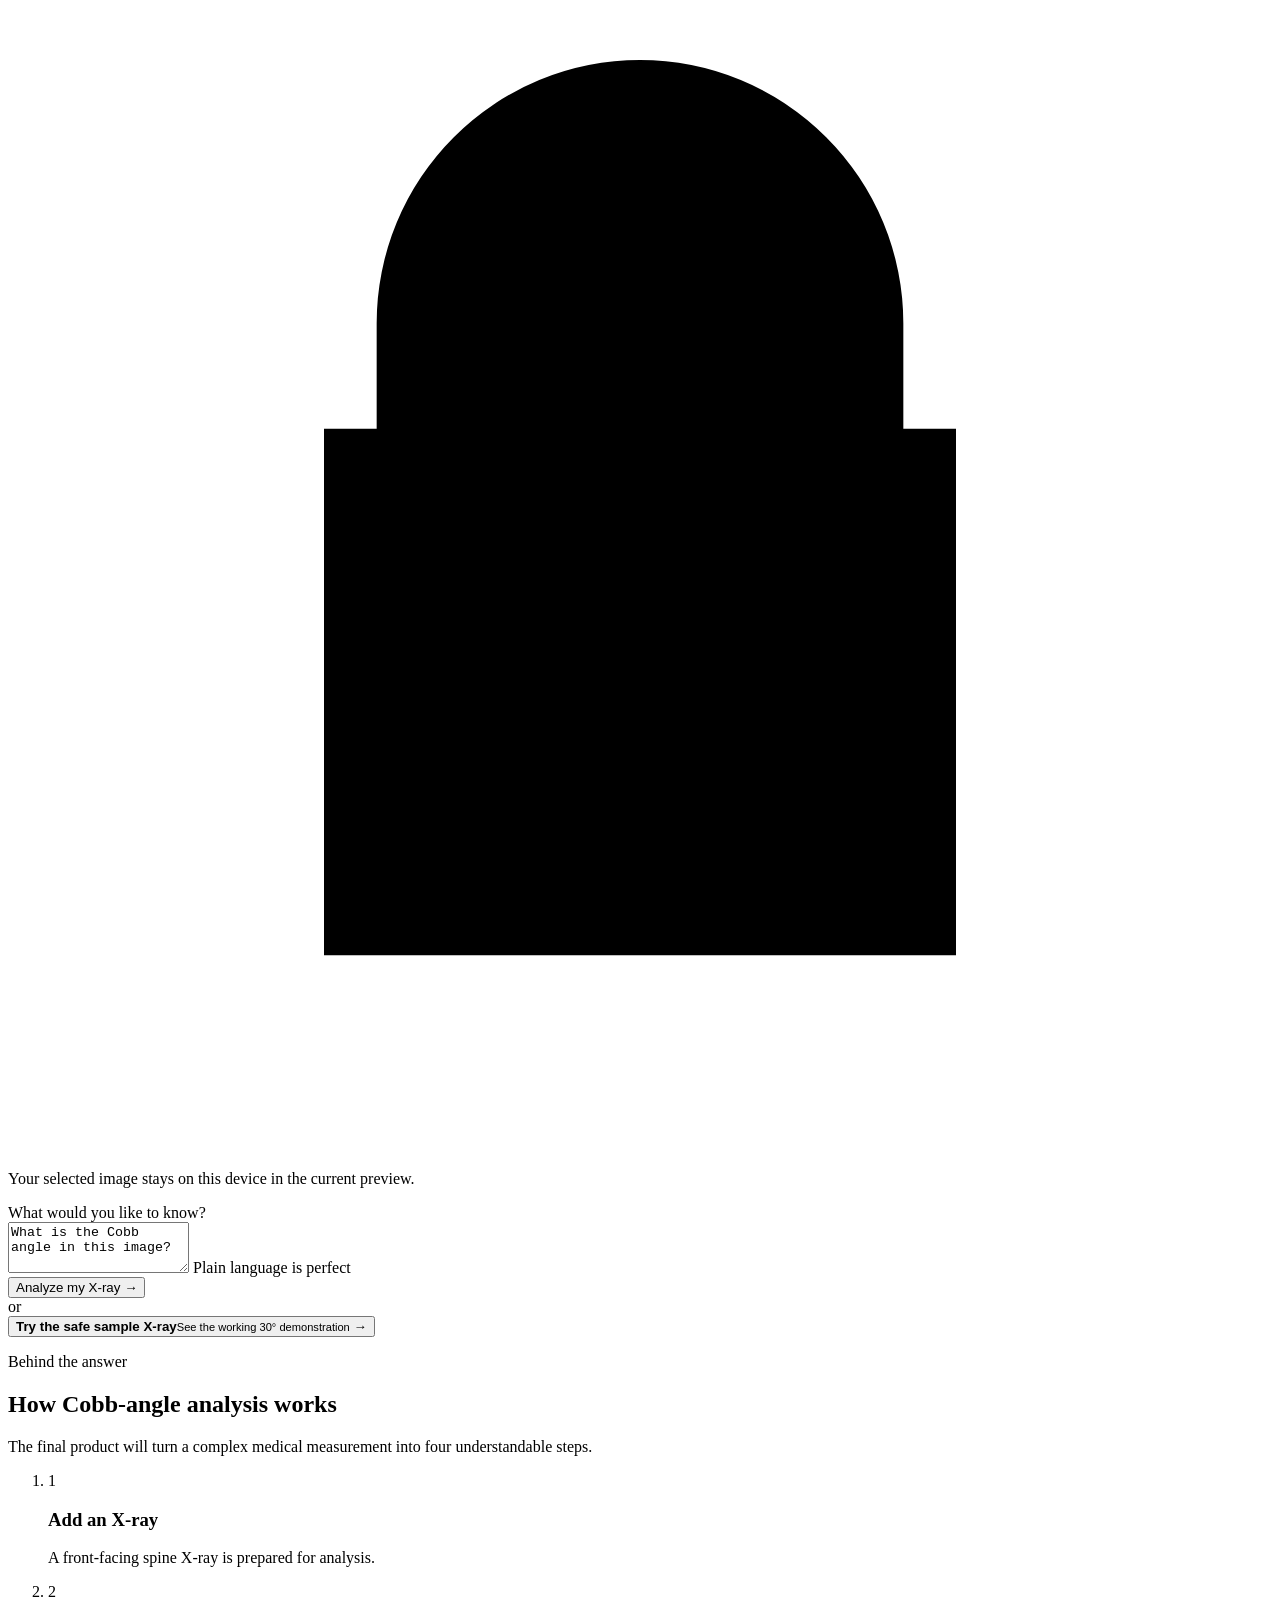
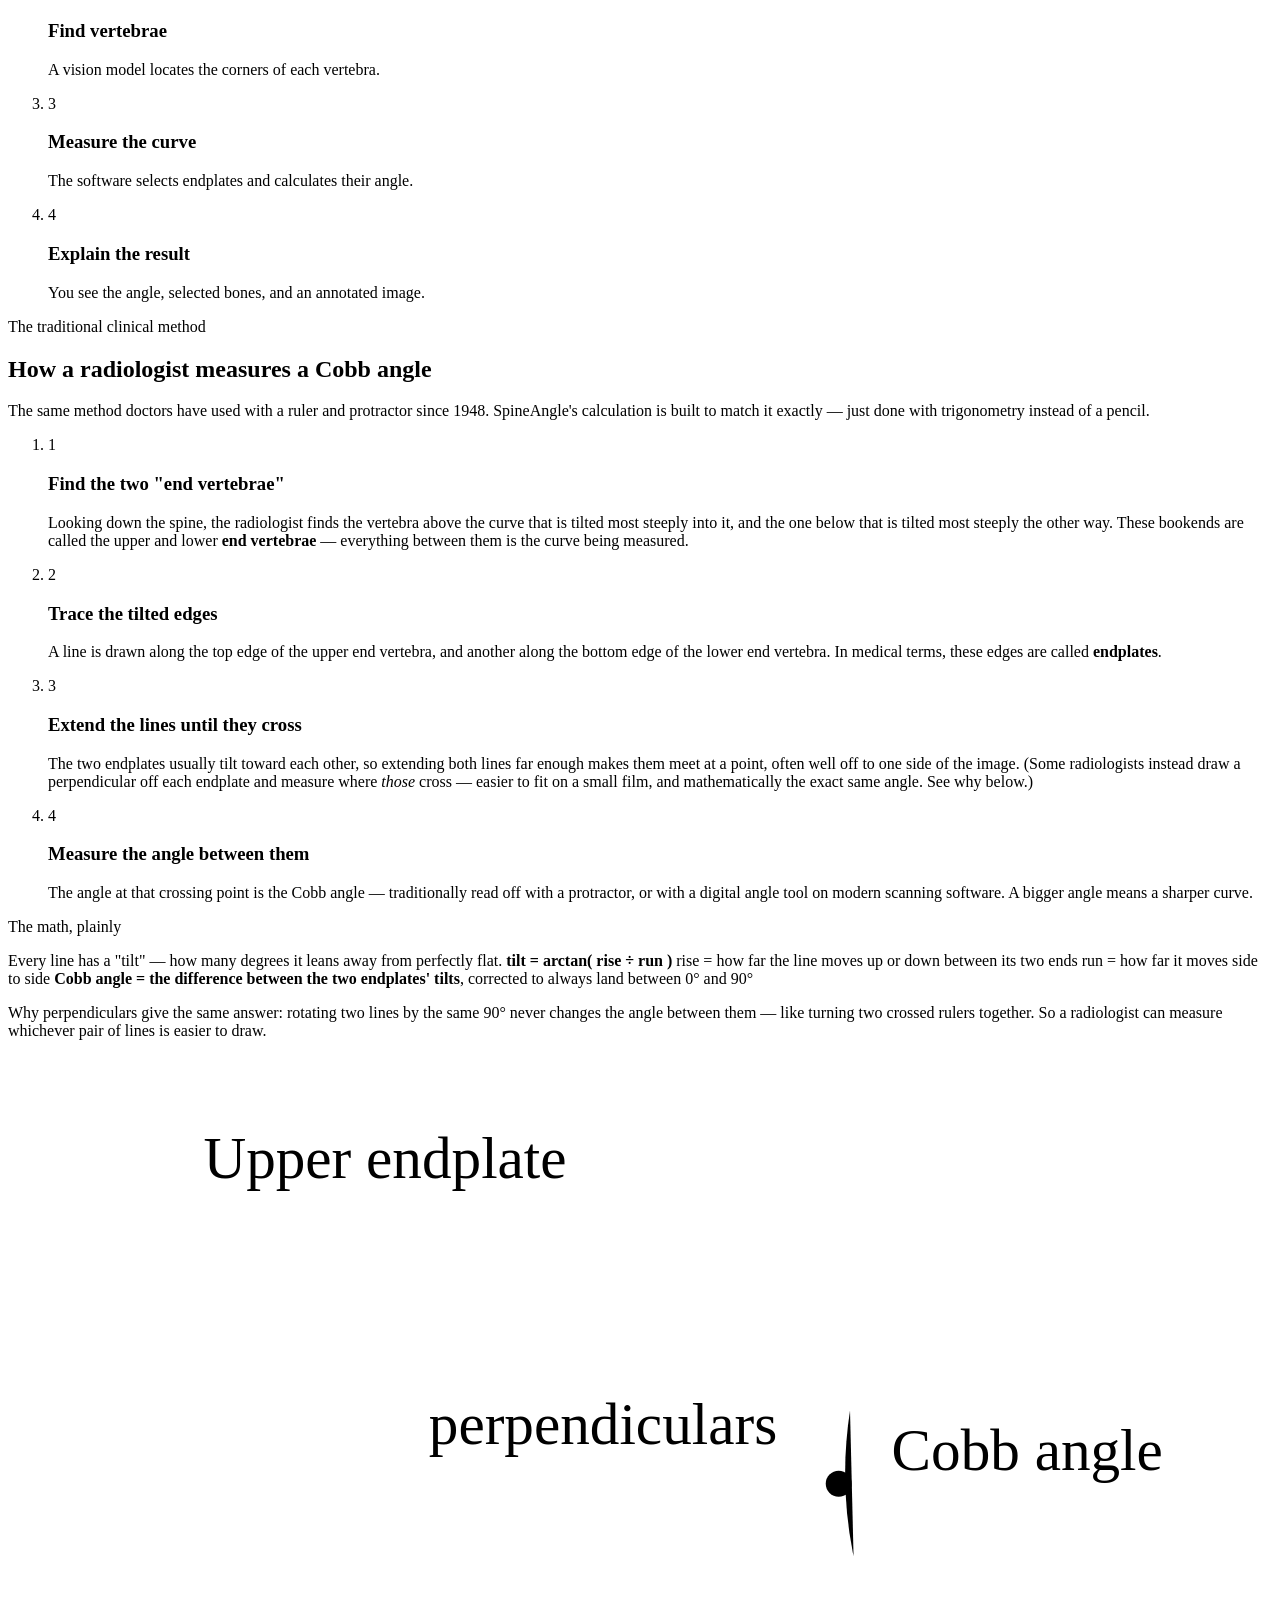
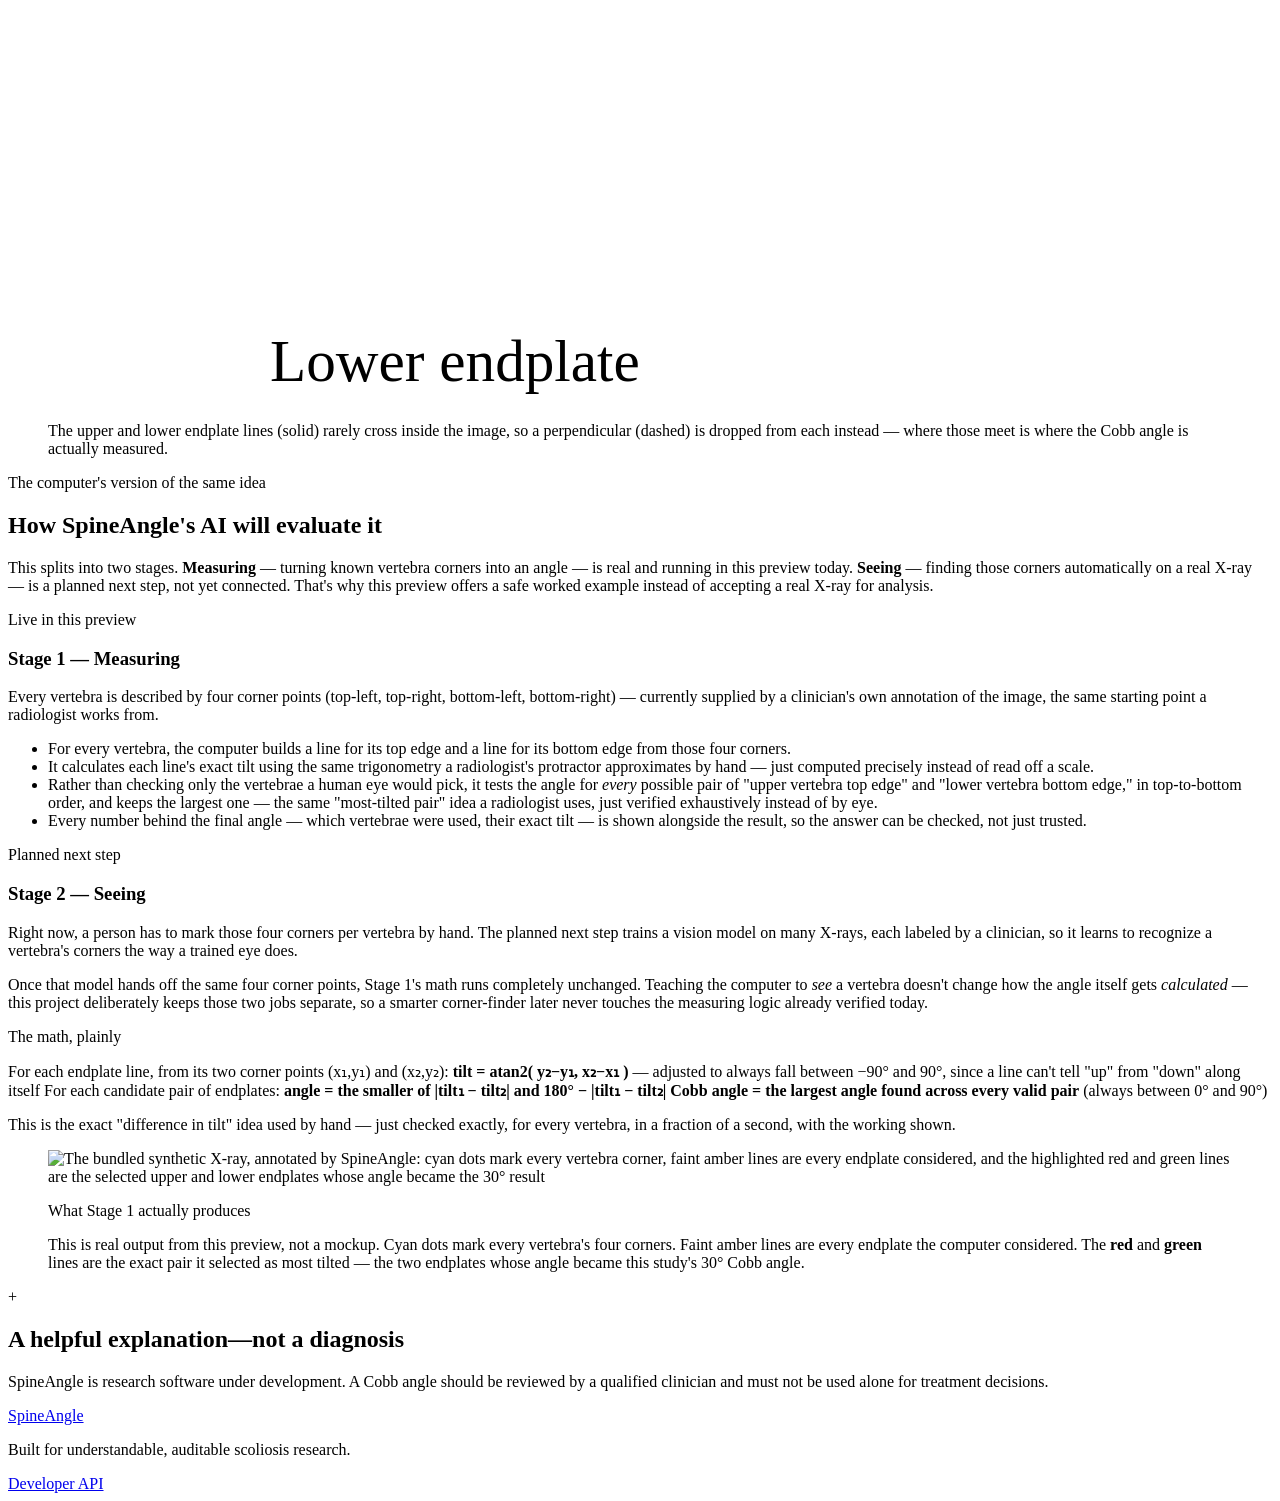
==== commit a834ba49: "Add visual examples to both explainer sections - Radiologist section: an inline SVG diagram showing " ====
--- a/frontend/index.html
+++ b/frontend/index.html
@@ -259,6 +259,27 @@
             </p>
           </div>
         </div>
+
+        <figure class="diagram-figure">
+          <svg viewBox="0 0 320 260" role="img" aria-labelledby="cobb-diagram-title" aria-describedby="cobb-diagram-caption">
+            <title id="cobb-diagram-title">Diagram of the two-line Cobb angle method</title>
+            <line x1="40" y1="45" x2="220" y2="75" class="diagram-endplate" />
+            <line x1="60" y1="230" x2="230" y2="195" class="diagram-endplate" />
+            <line x1="220" y1="75" x2="213.7" y2="115.6" class="diagram-perp" />
+            <line x1="230" y1="195" x2="213.7" y2="115.6" class="diagram-perp" />
+            <path d="M 216.76 95.84 Q 213.7 115.6 217.72 135.2" class="diagram-arc" />
+            <circle cx="213.7" cy="115.6" r="3.5" class="diagram-point" />
+            <text x="42" y="33" class="diagram-label">Upper endplate</text>
+            <text x="60" y="250" class="diagram-label">Lower endplate</text>
+            <text x="228" y="112" class="diagram-label diagram-label-accent">Cobb angle</text>
+            <text x="150" y="105" class="diagram-label diagram-label-muted" text-anchor="middle">perpendiculars</text>
+          </svg>
+          <figcaption id="cobb-diagram-caption">
+            The upper and lower endplate lines (solid) rarely cross inside the image, so a
+            perpendicular (dashed) is dropped from each instead — where those meet is where the
+            Cobb angle is actually measured.
+          </figcaption>
+        </figure>
       </section>
 
       <section class="explainer" id="ai-method" aria-labelledby="ai-title">
@@ -330,6 +351,25 @@
             </p>
           </div>
         </div>
+
+        <figure class="example-figure">
+          <img
+            src="/assets/example-annotated.png"
+            alt="The bundled synthetic X-ray, annotated by SpineAngle: cyan dots mark every vertebra
+              corner, faint amber lines are every endplate considered, and the highlighted red and
+              green lines are the selected upper and lower endplates whose angle became the 30° result"
+          />
+          <figcaption>
+            <p class="eyebrow">What Stage 1 actually produces</p>
+            <p>
+              This is real output from this preview, not a mockup. Cyan dots mark every vertebra's
+              four corners. Faint amber lines are every endplate the computer considered. The
+              <strong class="swatch-red">red</strong> and <strong class="swatch-green">green</strong>
+              lines are the exact pair it selected as most tilted — the two endplates whose angle
+              became this study's 30° Cobb angle.
+            </p>
+          </figcaption>
+        </figure>
       </section>
 
       <section class="safety-banner" aria-label="Research use notice">
